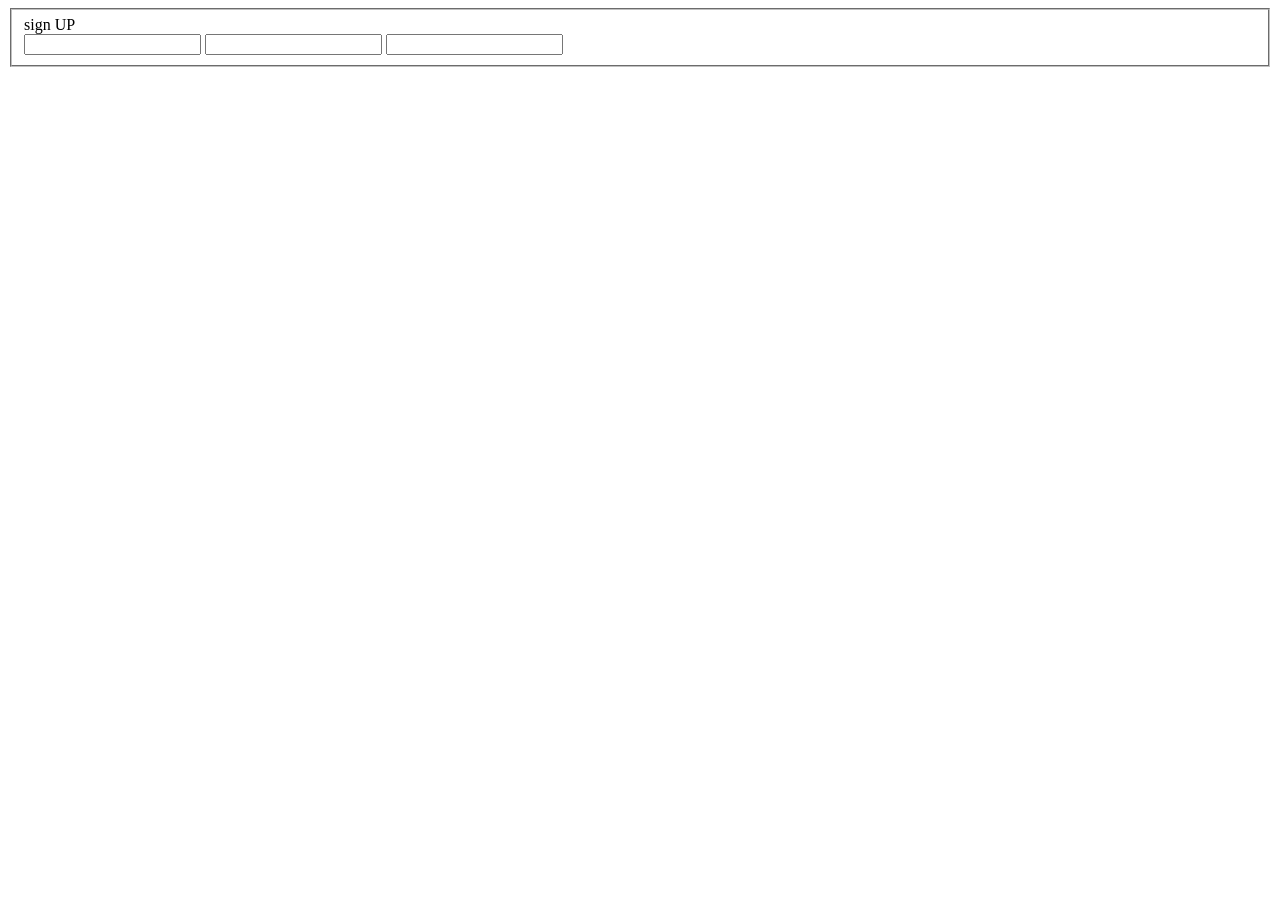
==== frontend/Account.html @ fa9b04fc "added acounts file , contact_us file" ====
<!DOCTYPE html>
<html lang="en">
<head>
    <meta charset="UTF-8">
    <meta name="viewport" content="width=device-width, initial-scale=1.0">
    <title>Document</title>
</head>
<body>
    <!-- ||signUP -->
    <div>
         <fieldset>
    
         sign UP
        <form action="">
  <input name="first_name" type="text">
  <label for="first_name"></label>
  <input name="first_name" type="text">
  <label for="first_name"></label>
  <input name="first_name" type="text">
  <label for="first_name"></label>
        </form>
     </fieldset>
    </div>
</body>
</html>
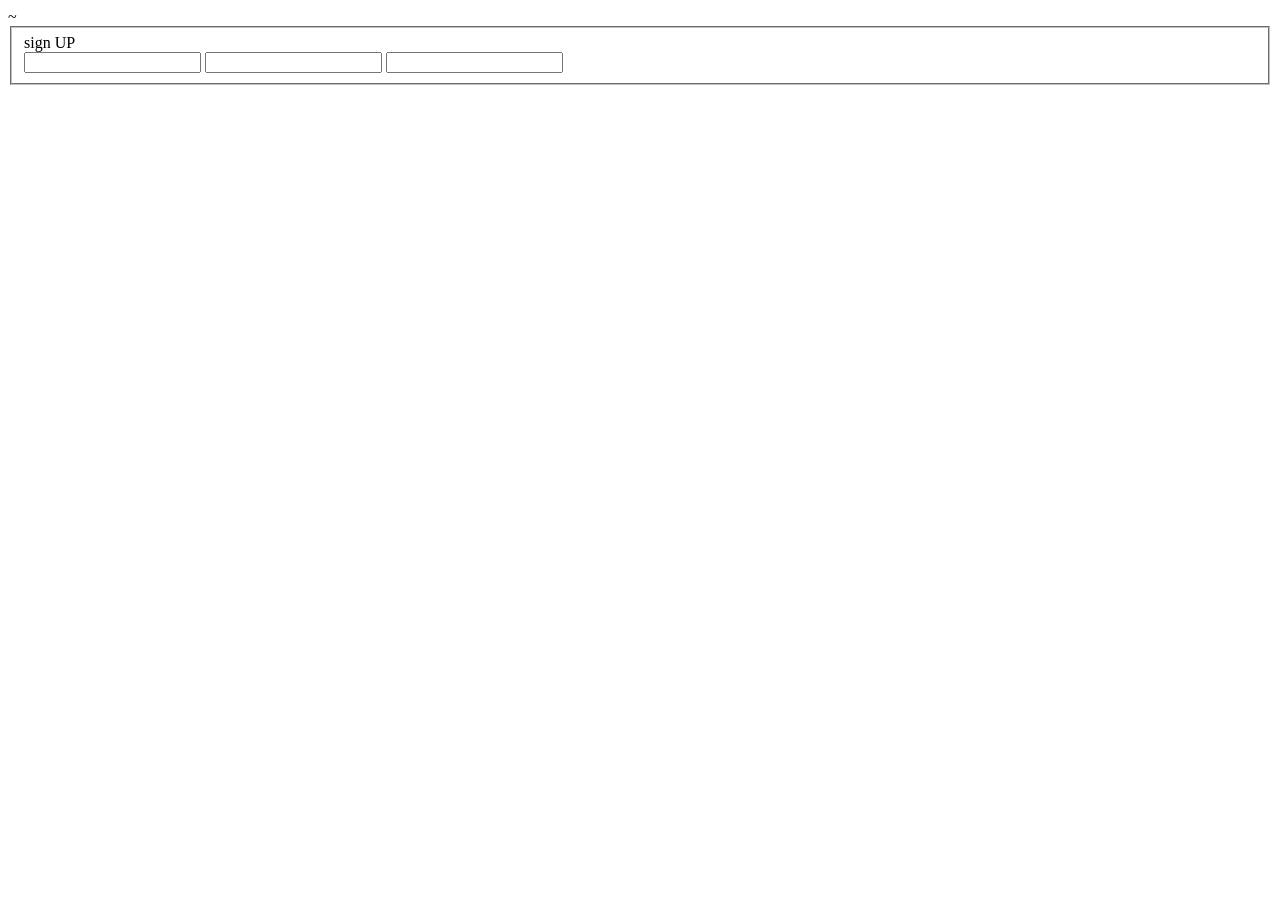
==== commit 5affa299: "added trust bar and featured products" ====
--- a/frontend/Account.html
+++ b/frontend/Account.html
@@ -2,7 +2,7 @@
 <html lang="en">
 <head>
     <meta charset="UTF-8">
-    <meta name="viewport" content="width=device-width, initial-scale=1.0">
+    <meta name="viewport" content="width=device-width, initial-scale=1.0">~
     <title>Document</title>
 </head>
 <body>
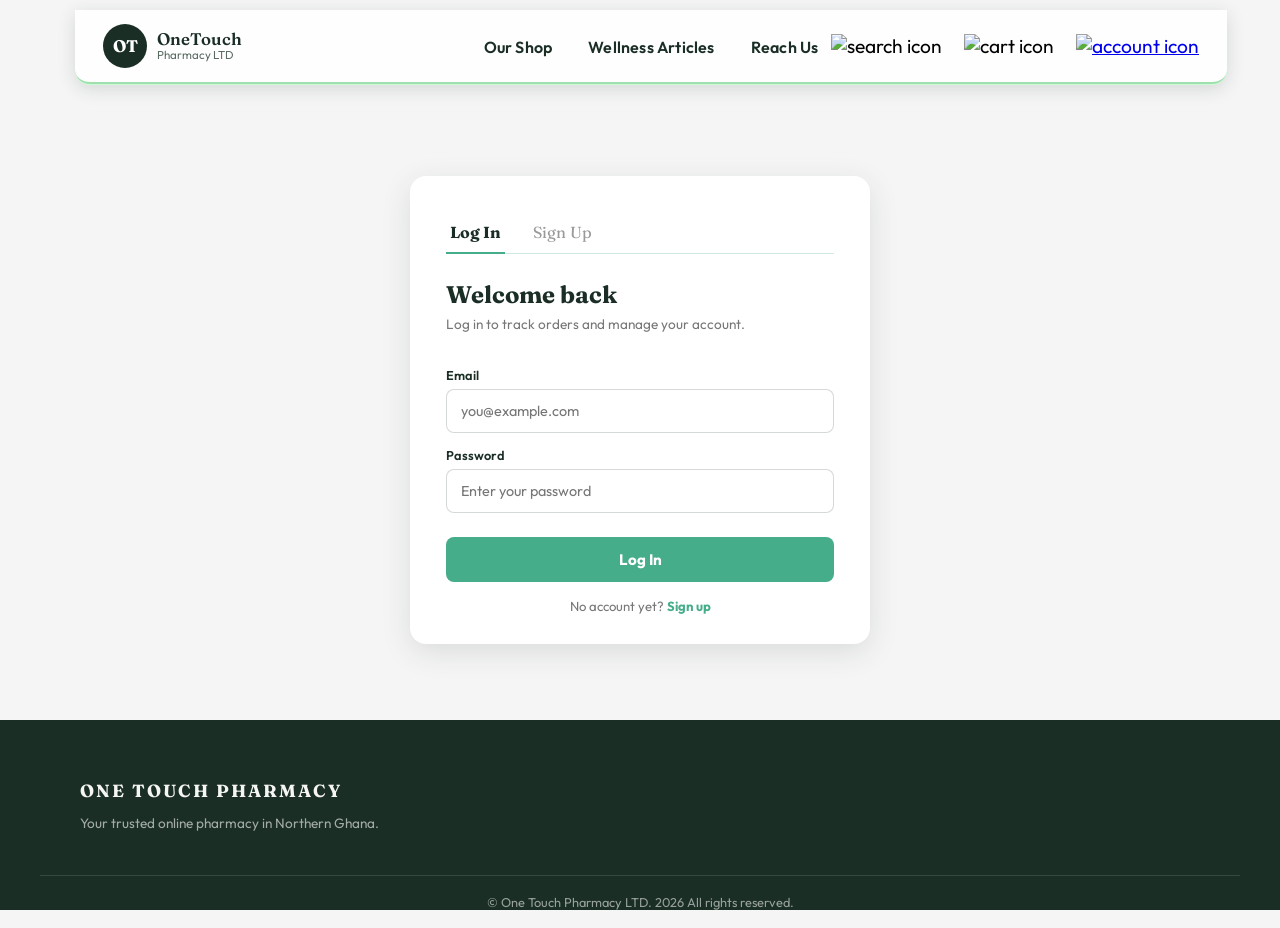
==== commit 0cd27afa: "added a whole lot like the jfor shop2" ====
--- a/frontend/Account.html
+++ b/frontend/Account.html
@@ -1,25 +1,98 @@
 <!DOCTYPE html>
 <html lang="en">
 <head>
-    <meta charset="UTF-8">
-    <meta name="viewport" content="width=device-width, initial-scale=1.0">~
-    <title>Document</title>
+<meta charset="UTF-8">
+<meta name="viewport" content="width=device-width, initial-scale=1.0">
+<link rel="stylesheet" href="./homePage.css">
+<link rel="stylesheet" href="./account.css">
+<title>OneTouch Pharmacy — My Account</title>
 </head>
-<body>
-    <!-- ||signUP -->
-    <div>
-         <fieldset>
-    
-         sign UP
-        <form action="">
-  <input name="first_name" type="text">
-  <label for="first_name"></label>
-  <input name="first_name" type="text">
-  <label for="first_name"></label>
-  <input name="first_name" type="text">
-  <label for="first_name"></label>
-        </form>
-     </fieldset>
+<body class="account-body">
+
+<header>
+  <nav class="nav-bar">
+    <ul class="nav-ul1">
+      <li><a id="home" href="./homePage.html" target="blank">
+        <span class="logo-mark">OT</span>
+        <span class="oneTouch">OneTouch<br><small>Pharmacy LTD</small></span>
+      </a></li>
+    </ul>
+    <ul class="nav-ul2">
+      <li><a href="shop.html">Our Shop</a></li>
+      <li><a href="./Wellness-Articles.html" target="_parent">Wellness Articles</a></li>
+      <li><a href="./Contact-Us.html">Reach Us</a></li>
+    </ul>
+    <ul class="nav-ul3">
+      <li><img src="./images/search-outline.svg" style="height: 25px;" alt="search icon"></li>
+      <li><img src="./images/cart-outline.svg" style="height: 25px;" alt="cart icon"></li>
+      <li><a href="./Account.html"><img src="./images/person-sharp.svg" style="height: 25px;" alt="account icon"></a></li>
+    </ul>
+  </nav>
+</header>
+
+<main class="account-main">
+  <div class="account-card">
+
+    <div class="auth-switch">
+      <button class="auth-btn active" data-mode="login">Log In</button>
+      <button class="auth-btn" data-mode="signup">Sign Up</button>
     </div>
+
+    <!-- LOGIN  -->
+    <form class="account-form" id="userLoginForm" data-mode="login">
+      <h2>Welcome back</h2>
+      <p class="form-subtext">Log in to track orders and manage your account.</p>
+
+      <label for="userLoginEmail">Email</label>
+      <input type="email" id="userLoginEmail" name="email" placeholder="you@example.com" required>
+
+      <label for="userLoginPassword">Password</label>
+      <input type="password" id="userLoginPassword" name="password" placeholder="Enter your password" required>
+
+      <button type="submit" class="submit-btn">Log In</button>
+      <p class="switch-hint">No account yet? <a href="#" class="switch-link" data-mode="signup">Sign up</a></p>
+    </form>
+
+    <!--- SIGN UP  -->
+    <form class="account-form hidden" id="userSignupForm" data-mode="signup">
+      <h2>Create your account</h2>
+      <p class="form-subtext">Sign up to start ordering genuine medicines.</p>
+
+      <label for="userSignupName">Full name</label>
+      <input type="text" id="userSignupName" name="fullName" placeholder="e.g. Amina Konlan" required>
+
+      <label for="userSignupEmail">Email</label>
+      <input type="email" id="userSignupEmail" name="email" placeholder="you@example.com" required>
+
+      <label for="userSignupPhone">Phone number</label>
+      <input type="tel" id="userSignupPhone" name="phone" placeholder="+233 5X XXX XXXX" required>
+
+      <label for="userSignupPassword">Password</label>
+      <input type="password" id="userSignupPassword" name="password" placeholder="Create a password" required>
+
+      <label for="userSignupConfirm">Confirm password</label>
+      <input type="password" id="userSignupConfirm" name="confirmPassword" placeholder="Re-enter password" required>
+
+      <button type="submit" class="submit-btn">Create Account</button>
+      <p class="switch-hint">Already have an account? <a href="#" class="switch-link" data-mode="login">Log in</a></p>
+    </form>
+   <!-- STAFF LOGIN PAGE -->
+    <!-- <p class="staff-link"><a href="./Admin-Login.html">Staff member? Log in here →</a></p>
+
+  </div> -->
+</main>
+
+<footer class="footer-darkgreen">
+  <div class="footer-container" style="grid-template-columns: 1fr;">
+    <div class="social-links">
+      <strong class="f-brand">ONE TOUCH PHARMACY</strong>
+      <p class="f-description">Your trusted online pharmacy in Northern Ghana.</p>
+    </div>
+  </div>
+  <div class="footer-divider"></div>
+  <div class="copyRights">&copy; One Touch Pharmacy LTD. <span class="date">2026</span> All rights reserved.</div>
+</footer>
+
+<script src="./account.js"></script>
 </body>
-</html>+</html>
--- a/frontend/homePage.css
+++ b/frontend/homePage.css
@@ -0,0 +1,905 @@
+   @import url('https://fonts.googleapis.com/css2?family=Outfit:wght@300;400;500;600;700&family=Fraunces:ital,opsz,wght@0,9..144,500;0,9..144,600;0,9..144,700;1,9..144,500&display=swap');
+
+*{
+    padding: 0;
+    margin: 0;
+    box-sizing: border-box;
+}
+
+body{
+    background-color: var(--color);
+    font-family:var(--font-family);
+    font-size: 1.2rem;
+       height: 100vh;
+       width: 100%;
+
+}
+:root {
+    --font-family: 'Outfit', sans-serif;
+    --hs-p-font-family: 'Fraunces', serif;
+    --list-style: none;
+    --font-size: 1.5rem;
+    --gap: 40px;
+    --nav-background-color: rgba(255, 255, 255, 0.85);
+    --btn-color: rgb(70, 173, 139);
+    --text-decoration: none;
+    --color:whitesmoke;
+    --footer-bg-color: #1a2e25;;
+
+
+}
+nav.nav-bar {
+    border-bottom-right-radius: 15px;
+    border-bottom-left-radius: 15px;
+    border-bottom: #4ef17249;
+    border-bottom-style: groove;
+    left: 0;
+   right: 0;
+    width:90%;
+    margin:10px 75px;
+}
+.nav-bar{
+  background-color: var(--nav-background-color);
+  backdrop-filter: blur(8px);
+  border: none;
+  box-shadow: 0 4px 18px rgba(26,46,37,0.15);
+    display: grid;
+    grid-template-columns: 1fr auto 1fr;
+    align-items: center;
+    position: fixed;
+    top: 0;
+    padding: 14px 28px;
+    z-index: 1000;
+}
+.nav-ul1{
+     flex: 0 0 auto;
+     list-style: none;
+     display: flex;
+     align-items: center;
+     gap: 8px;
+     justify-self: start;
+}
+.nav-ul1 li{ display: flex; align-items: center; }
+.nav-ul1 a{
+   display: flex;
+   align-items: center;
+   gap: 10px;
+   text-decoration: none;
+}
+.logo-mark{
+   width: 44px; height: 44px;
+   border-radius: 50%;
+   background: #1a2e25;
+   color: white;
+   display: flex;
+   align-items: center;
+   justify-content: center;
+   font-family: var(--hs-p-font-family);
+   font-weight: 700;
+   font-size: 1.05rem;
+   flex-shrink: 0;
+}
+.oneTouch{
+    font-family: var(--hs-p-font-family);
+    font-weight: 600;
+    font-size: 1.05rem;
+    color: #1a2e25;
+    display: block;
+    line-height: 1.15;
+}
+.nav-ul1 small{
+    display: block;
+    font-size: 0.72rem;
+    font-weight: 400;
+    color: #5a6b62;
+    line-height: 1.1;
+    font-family: var(--font-family);
+}
+.nav-ul2{
+    display: flex;
+    list-style: none;
+    gap: 36px;
+    flex-wrap: nowrap;
+    justify-self: center;
+}
+.nav-ul2 a{
+    text-decoration: none;
+    color: #1a2e25;
+    font-weight: 600;
+    font-size: 1rem;
+    letter-spacing: 0.2px;
+    transition: color 0.2s ease;
+}
+.nav-ul2 a:hover{
+    color: var(--btn-color);
+}
+.nav-ul3{
+     display: flex;
+   list-style: none;
+   align-items: center;
+   gap: 22px;
+   justify-self: end;
+}
+.nav-ul3 img{
+    cursor: pointer;
+}
+.nav2{
+    background-color: var(--btn-color);
+    padding: 40px 30px;
+    margin:120px 0 5px ;
+}
+.hero {
+    position: relative;
+    width: 100%;
+    height: 100vh;
+    overflow: hidden;
+    margin-top: 0;
+}
+.hero-slider-bg{
+    position: absolute;
+    inset: 0;
+    width: 100%;
+    height: 100%;
+}
+.hero-slider-bg .slide{
+    position: absolute;
+    inset: 0;
+    width: 100%;
+    height: 100%;
+    object-fit: cover;
+    object-position: center 20%;
+    opacity: 0;
+    transition: opacity 1.2s ease-in-out;
+}
+.hero-slider-bg .slide.active{
+    opacity: 1;
+}
+.hero-overlay{
+    position: absolute;
+    inset: 0;
+    background: linear-gradient(180deg, rgba(13,20,17,0.15) 0%, rgba(13,20,17,0.45) 100%);
+}
+.hero-floating-text{
+    position: relative;
+    z-index: 2;
+    height: 100%;
+    display: flex;
+    flex-direction: column;
+    justify-content: center;
+    align-items: center;
+    text-align: center;
+    padding: 0 24px;
+    max-width: 780px;
+    margin: 0 auto;
+    color: white;
+}
+.hero-floating-text .hero-desc{
+    color: rgba(255,255,255,0.92);
+    line-height: 1.7;
+    margin-top: 18px;
+    font-size: 1.05rem;
+    text-shadow: 0 2px 12px rgba(0,0,0,0.4);
+}
+.hero-floating-text h1{
+    font-family: var(--hs-p-font-family);
+    font-weight: 600;
+    font-size: clamp(2.4rem, 5.5vw, 4rem);
+    line-height: 1.15;
+    margin-top: 14px;
+    color: #ffffff;
+    text-shadow: 0 4px 20px rgba(0,0,0,0.5);
+}
+.hero-btn-row{
+    display: flex;
+    gap: 18px;
+    margin-top: 34px;
+    justify-content: center;
+    flex-wrap: wrap;
+}
+.slider-dots{
+    position: absolute;
+    bottom: 28px;
+    left: 50%;
+    transform: translateX(-50%);
+    display: flex;
+    gap: 10px;
+    z-index: 2;
+}
+.dot{
+    width: 10px;
+    height: 10px;
+    border-radius: 50%;
+    background: rgba(255,255,255,0.4);
+    cursor: pointer;
+    transition: background 0.2s ease;
+}
+.dot.active{
+    background: white;
+}
+.scroll-cue{
+    position: absolute;
+    bottom: 28px;
+    right: 36px;
+    color: rgba(255,255,255,0.75);
+    font-size: 0.8rem;
+    letter-spacing: 1px;
+    z-index: 2;
+    animation: bob 1.8s ease-in-out infinite;
+}
+@keyframes bob{
+    0%, 100%{ transform: translateY(0); }
+    50%{ transform: translateY(6px); }
+}
+.hero-section1-div1{
+     flex: 1;
+     line-height: 1.8;
+     margin-bottom: 41px;
+     color: var(--color);
+     padding: 40px 0;
+     font-size: 1.1rem;
+    
+}
+.hero-section1-div1 h1{
+    font-family: var(--hs-p-font-family);
+    font-size: 3rem;
+    line-height: 1.2;
+    margin: 18px 0 24px;
+}
+.hero-section1-div2{
+    margin-left: 13px;
+     margin-bottom: 41px;
+     
+}
+.light-blue{
+    
+      color: rgb(70,173,139);
+}
+.hero-tagline{
+    text-transform: uppercase;
+     letter-spacing: 2px;
+     font-size: 0.9rem;
+     font-weight: 700;
+     color: rgba(21, 240, 167, 0.911);
+     
+}
+.hero-desc{
+    font-size: 0.95rem;
+    color: rgba(245,245,245,0.8);
+}
+.news-ticker{
+    background: var(--btn-color);
+    color: white;
+    overflow: hidden;
+    white-space: nowrap;
+    padding: 0;
+    display: flex;
+    align-items: center;
+}
+.ticker-label{
+    background: #1a2e25;
+    padding: 10px 18px;
+    font-size: 0.75rem;
+    font-weight: 700;
+    letter-spacing: 1px;
+    text-transform: uppercase;
+    flex-shrink: 0;
+    z-index: 1;
+}
+
+.ticker-track{
+    display: inline-flex;
+    gap: 60px;
+    padding-left: 100%;
+    padding-top: 10px;
+    padding-bottom: 10px;
+    animation: scroll-left 25s linear infinite;
+    font-size: 0.85rem;
+}
+
+@keyframes scroll-left{
+    from{ transform: translateX(0); }
+    to{ transform: translateX(-100%); }
+}
+.homepage-button a{
+    text-decoration: none;
+    color: white;
+    font-weight: 600;
+}
+.homepage-button{
+    background-color: var(--btn-color);
+    padding: 15px 32px;
+    border-radius: 8px;
+    border: none;
+    font-size: 1rem;
+    font-family: var(--font-family);
+    font-weight: 600;
+    cursor: pointer;
+    box-shadow: 0 8px 24px rgba(70,173,139,0.45);
+    transition: transform 0.2s ease, box-shadow 0.2s ease;
+}
+.homepage-button:hover{
+    transform: translateY(-2px);
+    box-shadow: 0 12px 30px rgba(70,173,139,0.55);
+}
+
+.homepage-button2 a{
+    text-decoration: none;
+    color: white;
+    font-weight: 600;
+}
+.homepage-button2{
+    padding: 15px 32px;
+    border-radius: 8px;
+    border: 1.5px solid rgba(255,255,255,0.7);
+    background: rgba(255,255,255,0.1);
+    backdrop-filter: blur(6px);
+    font-size: 1rem;
+    font-family: var(--font-family);
+    font-weight: 600;
+    cursor: pointer;
+    transition: background 0.2s ease, transform 0.2s ease;
+}
+.homepage-button2:hover{
+    background: rgba(255,255,255,0.22);
+    transform: translateY(-2px);
+}
+/* .image-group{
+} */
+.why-image .img-placeholder{
+    width: 100%;
+    border-radius: 16px;
+    overflow: hidden;
+    box-shadow: 0 10px 30px rgba(26,46,37,0.18);
+}
+.why-image .img-placeholder img{
+    width: 100%;
+    height: 420px;
+    object-fit: cover;
+    display: block;
+    transition: transform 0.5s ease, filter 0.5s ease;
+}
+.why-image .img-placeholder:hover img{
+    transform: scale(1.06);
+    filter: saturate(1.15);
+}
+/* || grid-template-columns: 1fr 1fr;|| for many images */
+
+.image-group img:hover{
+    outline: 2px solid green;
+}
+.trust-bar{
+    background-color: #f3f9f6;
+    display: grid;
+    grid-template-columns: repeat(4, 1fr);
+    gap: 18px;
+    padding: 36px 40px;
+}
+.small-trust {
+    color: #6b7d75;
+    font-size: 0.78rem;
+}
+.strong-trust{
+    color: #1a2e25;
+    font-size: 0.95rem;
+}
+
+.trust-bar-items{
+    display: flex;
+    align-items: center;
+    gap: 14px;
+    background: white;
+    padding: 18px;
+    border-radius: 12px;
+    box-shadow: 0 3px 14px rgba(26,46,37,0.07);
+    transition: transform 0.2s ease, box-shadow 0.2s ease;
+}
+.trust-bar-items:hover{
+    transform: translateY(-4px);
+    box-shadow: 0 8px 22px rgba(26,46,37,0.12);
+}
+
+.trust-bar-items img {
+    background: var(--btn-color);
+    padding: 10px;
+    border: none;
+    border-radius: 50%;
+    width: 26px;
+    height: 26px;
+    flex-shrink: 0;
+}
+.trust-bar-items div{
+    display: flex;
+    flex-direction: column;
+    gap: 2px;
+}
+.trust-hr{
+    display: none;
+}
+.container-strips{
+    background-color: var(--color);
+    display: grid;
+    align-items: center;
+    justify-content: space-evenly;
+    grid-template-columns: repeat(6,1fr);
+    gap: 16px;
+    padding: 40px;
+}
+
+.category-item{
+    display: flex;
+    flex-direction: column;
+    align-items: center;
+    gap: 8px;
+    text-align: center;
+    background: white;
+    border-radius: 12px;
+    padding: 18px 10px;
+    transition: transform 0.2s ease;
+}
+
+.category-item:hover{
+    transform: translateY(-4px);
+}
+
+.category-item span{
+    font-size: 2rem;
+}
+
+.category-item p{
+    font-size: 0.85rem;
+    font-weight: 600;
+}
+/* .container-item{
+
+} */
+ /* ||product styles|| */
+ .main-section2{
+    padding: 0 40px;
+ }
+.section2-header{
+display: flex;
+align-items: center;
+justify-content: space-between;
+padding: 0 40px;
+margin-top: 30px;
+}
+.section2-header a{
+    text-decoration-color:var(--btn-color);
+    color: #00BCD4;
+    
+
+}
+.section2-header a:hover{
+    background-color: rgb(71, 90, 79);
+}
+.products{
+    display: grid;
+    grid-template-columns: repeat(4,1fr);
+    padding:0 40px;
+    gap: 20px;
+    
+    
+}
+.badge {
+  position: absolute;
+  top: 8px;
+  right: 8px;
+  background: #ff6b6b;
+  color: white;
+  font-size: 0.6rem;
+  padding: 2px 7px;
+  border-radius: 20px;
+  font-weight: 700;
+}
+.product-card {
+overflow: hidden;
+border-radius: 12px;
+position: relative;
+background: white;
+box-shadow: 0 2px 12px var(--btn-color);
+
+margin: 40px 0;
+
+}
+.product-card img{
+
+width: 100%;
+height: 340px;
+object-fit: cover;
+}
+.product-info {
+  padding: 12px;
+}
+
+.product-info h4 {
+  font-size: 0.85rem;
+  color: #1a2e25;
+  margin-bottom: 4px;
+}
+.price {
+  color: var(--btn-color);
+  font-weight: 700;
+  font-size: 0.95rem;
+}
+.price.deleted{
+    color: red;
+    opacity: .4;
+}
+.add-cart {
+  width: 100%;
+  background: var(--btn-color);
+  color: white;
+  border: none;
+  padding: 8px;
+  font-size: 0.8rem;
+  cursor: pointer;
+}
+.badge.new{
+    background: var(--btn-color);
+}
+.product-info.hover-card,.hover-card.add-cart{
+   
+    opacity: 0;
+ transition: opacity 0.3s ease;
+}
+.product-info.product-info.hover-card:hover,
+.hover-card.add-cart:hover{
+    opacity: 1;
+}
+
+
+
+.why-choose{
+    display: flex;
+    align-items: center;
+    gap: 50px;
+    padding: 80px 40px;
+    flex-wrap: wrap;
+    background: #fbf6ee;
+    position: relative;
+}
+
+.why-image, .why-content{
+    flex: 1;
+    min-width: 300px;
+}
+
+.section-tagline{
+    color: rgb(70,173,139);
+    font-size: 0.8rem;
+    letter-spacing: 3px;
+    text-transform: uppercase;
+    font-weight: 700;
+    margin-bottom: 12px;
+}
+
+.why-content h2{
+    font-family: var(--hs-p-font-family);
+    font-size: 2.2rem;
+    color: #1a2e25;
+}
+
+.why-content h2 span{
+    color: rgb(70,173,139);
+}
+
+.why-point{
+    display: flex;
+    gap: 16px;
+    margin-top: 24px;
+    padding: 14px;
+    border-radius: 10px;
+    transition: background 0.2s ease, transform 0.2s ease;
+}
+.why-point:hover{
+    background: white;
+    transform: translateX(6px);
+}
+
+.why-icon{
+    font-size: 1.5rem;
+}
+
+.testimonials{
+    background: #2b1d18;
+    padding: 80px 40px;
+}
+.testimonials .section-header{
+    text-align: center;
+    margin-bottom: 44px;
+}
+.testimonials .section-header h2{
+    font-family: var(--hs-p-font-family);
+    font-size: 2.2rem;
+    color: white;
+}
+.testimonials .section-header p{
+    color: rgba(255,255,255,0.6);
+    margin-top: 8px;
+    font-size: 0.95rem;
+}
+
+.testimonials-grid{
+    display: grid;
+    grid-template-columns: repeat(3, 1fr);
+    gap: 24px;
+}
+
+.testimonial-card{
+    background: white;
+    padding: 30px 26px 26px;
+    border-radius: 14px;
+    box-shadow: 0 10px 26px rgba(0,0,0,0.18);
+    border-top: 4px solid var(--btn-color);
+    position: relative;
+    transition: transform 0.25s ease;
+}
+.testimonial-card:hover{
+    transform: translateY(-6px);
+}
+.testimonial-card::before{
+    content: '"';
+    position: absolute;
+    top: -6px;
+    right: 20px;
+    font-family: var(--hs-p-font-family);
+    font-size: 4rem;
+    color: rgba(70,173,139,0.18);
+    line-height: 1;
+}
+
+.testimonial-stars{
+    color: #f5a623;
+    font-size: 0.9rem;
+    margin-bottom: 10px;
+    letter-spacing: 2px;
+}
+
+.testimonial-text{
+    font-style: italic;
+    line-height: 1.6;
+    margin-bottom: 18px;
+    font-size: 0.92rem;
+    color: #2c3a34;
+}
+
+.testimonial-author{
+    display: flex;
+    align-items: center;
+    gap: 12px;
+}
+
+.author-avatar{
+    width: 42px; height: 42px;
+    border-radius: 50%;
+    background: rgb(70,173,139);
+    color: white;
+    display: flex;
+    align-items: center;
+    justify-content: center;
+    font-weight: 700;
+    flex-shrink: 0;
+}
+
+.testimonial-author strong{
+    display: block;
+    font-size: 0.85rem;
+    color: #1a2e25;
+}
+
+.testimonial-author small{
+    color: #777;
+    font-size: 0.75rem;
+}
+
+.review-section{
+    background: #f3f9f6;
+    padding: 70px 40px;
+    display: flex;
+    justify-content: center;
+}
+.review-card{
+    background: white;
+    max-width: 520px;
+    width: 100%;
+    padding: 40px;
+    border-radius: 16px;
+    box-shadow: 0 10px 30px rgba(26,46,37,0.08);
+}
+.review-card h3{
+    font-family: var(--hs-p-font-family);
+    font-size: 1.6rem;
+    color: #1a2e25;
+    margin-bottom: 6px;
+}
+.review-form{
+    display: flex;
+    flex-direction: column;
+    margin-top: 18px;
+}
+.review-form label{
+    font-size: 0.82rem;
+    font-weight: 600;
+    color: #1a2e25;
+    margin: 14px 0 6px;
+}
+.review-form input,
+.review-form textarea{
+    padding: 12px 14px;
+    border: 1px solid rgba(26,46,37,0.18);
+    border-radius: 8px;
+    font-family: var(--font-family);
+    font-size: 0.9rem;
+}
+.review-form textarea{
+    resize: vertical;
+    min-height: 100px;
+}
+.review-form input:focus,
+.review-form textarea:focus{
+    outline: none;
+    border-color: var(--btn-color);
+}
+.star-rating{
+    display: flex;
+    gap: 6px;
+    font-size: 1.8rem;
+    cursor: pointer;
+}
+.star-rating .star{
+    color: #ddd;
+    transition: color 0.15s ease;
+}
+.star-rating .star.filled{
+    color: #f5a623;
+}
+.review-submit-btn{
+    margin-top: 22px;
+    background: var(--btn-color);
+    color: white;
+    border: none;
+    padding: 13px;
+    border-radius: 8px;
+    font-size: 0.95rem;
+    font-weight: 700;
+    font-family: var(--font-family);
+    cursor: pointer;
+    transition: opacity 0.2s ease;
+}
+.review-submit-btn:hover{
+    opacity: 0.9;
+}
+
+.footer-darkgreen{
+    background-color: var(--footer-bg-color);
+   margin-top: 0;
+}
+.footer-container{
+    padding: 60px 40px 40px;
+    color: var(--color);
+    text-align: left;
+    max-width: 1200px;
+    margin: 0 auto;
+    display: grid;
+    grid-template-columns: 1.3fr 2fr;
+    gap: 60px;
+    align-items: start;
+}
+.f-contents{
+    display: grid;
+    grid-template-columns: 1fr 1fr 1fr;
+    gap: 40px;
+}
+.f-contents h4{
+    margin-top: 0;
+    margin-bottom: 6px;
+    color: var(--btn-color);
+    font-size: 0.85rem;
+    letter-spacing: 1.5px;
+    text-transform: uppercase;
+    opacity: 1;
+}
+.f-brand:hover{
+    color: var(--btn-color);
+}
+.footer-divider{
+    border: none;
+    border-top: 1px solid rgba(255,255,255,0.12);
+    margin: 0 40px;
+}
+.copyRights{
+    color: rgba(255,255,255,0.55);
+    text-align: center;
+    margin: 18px 0;
+    font-weight: 400;
+    font-size: 0.8rem;
+}
+.quick-links a{
+    color: rgba(255,255,255,0.75);
+    align-items: center;
+    display: block;
+    text-decoration: none;
+    margin-top: 14px;
+    width: fit-content;
+    padding: 2px 0;
+}
+.quick-links a:first-of-type{
+    margin-top: 0;
+}
+.quick-links a:hover{
+    color: var(--btn-color);
+}
+.social2 img{
+    width: 18px;
+    height: 18px;
+    object-fit: contain;
+    filter: brightness(0) invert(1);
+    padding: 8px;
+    background: rgba(255,255,255,0.12);
+    border-radius: 50%;
+    box-sizing: content-box;
+    transition: background 0.2s ease;
+}
+.social2 img:hover{
+    background: var(--btn-color);
+}
+.social-links{
+    margin-top: 0;
+    max-width: 380px;
+    flex-direction: column;
+    display: flex;
+}
+.social2{
+    display: flex;
+    justify-content: flex-start;
+    align-items: center;
+    flex-direction: row;
+    margin-top: 16px;
+    gap: 10px;
+}
+.contacts-style{
+    display: flex;
+    align-items: center;
+    gap: 10px;
+    margin-top: 14px;
+}
+.contacts-style:first-of-type{
+    margin-top: 0;
+}
+.contacts-style img{
+    width: 18px;
+    height: 18px;
+    flex-shrink: 0;
+    filter: brightness(0) invert(1);
+    opacity: 0.85;
+}
+.contacts-style a{
+    color: rgba(255,255,255,0.75);
+    text-decoration: none;
+    font-size: 0.85rem;
+}
+.contacts-style a:hover{
+    color: var(--btn-color);
+}
+.f-brand{
+display: block;
+font-size: 1.1rem;
+letter-spacing: 2px;
+margin-bottom: 12px;
+font-family: var(--hs-p-font-family);
+}
+.f-description{
+    color: rgba(255,255,255,0.6);
+    font-size: 0.85rem;
+    line-height: 1.6;
+}
+
+@media (max-width: 800px){
+    .footer-container{
+        grid-template-columns: 1fr;
+        gap: 40px;
+    }
+    .f-contents{
+        grid-template-columns: 1fr 1fr;
+    }
+}
--- a/frontend/account.css
+++ b/frontend/account.css
@@ -0,0 +1,165 @@
+/* ===== ACCOUNT PAGE ===== */
+.account-body{
+  height: auto;
+  min-height: 100vh;
+  /* background-color: #1a2e25; */
+}
+.admin-body{
+  background: #1a2e25;
+}
+
+.account-main{
+  display: flex;
+  justify-content: center;
+  align-items: center;
+  padding: 160px 20px 60px;
+  min-height: 80vh;
+
+}
+.admin-body .account-main{
+  padding: 60px 20px;
+  min-height: 100vh;
+}
+
+.account-card{
+  background: white;
+  width: 100%;
+  max-width: 460px;
+  border-radius: 16px;
+  box-shadow: 0 8px 30px rgba(26,46,37,0.12);
+  padding: 36px 36px 30px;
+}
+.admin-card{
+  box-shadow: 0 20px 50px rgba(0,0,0,0.4);
+}
+
+.admin-badge{
+  display: inline-flex;
+  align-items: center;
+  gap: 6px;
+  background: #1a2e25;
+  color: white;
+  font-size: 0.75rem;
+  font-weight: 700;
+  letter-spacing: 1px;
+  padding: 6px 12px;
+  border-radius: 20px;
+  margin-bottom: 20px;
+}
+
+/* auth mode toggle: Log In / Sign Up */
+.auth-switch{
+  display: flex;
+  gap: 24px;
+  border-bottom: 1px solid rgba(70,173,139,0.25);
+  margin-bottom: 26px;
+}
+.auth-btn{
+  border: none;
+  background: transparent;
+  padding: 10px 4px;
+  font-family: var(--hs-p-font-family);
+  font-size: 1rem;
+  cursor: pointer;
+  color: #999;
+  border-bottom: 2px solid transparent;
+  margin-bottom: -1px;
+}
+.auth-btn.active{
+  color: #1a2e25;
+  border-bottom: 2px solid var(--btn-color);
+  font-weight: 700;
+}
+
+/* forms */
+.account-form{
+  display: flex;
+  flex-direction: column;
+}
+.account-form.hidden{
+  display: none;
+}
+.account-form h2{
+  font-family: var(--hs-p-font-family);
+  font-size: 1.5rem;
+  color: #1a2e25;
+  margin-bottom: 6px;
+}
+.form-subtext{
+  font-size: 0.85rem;
+  color: #777;
+  margin-bottom: 20px;
+}
+.account-form label{
+  font-size: 0.8rem;
+  font-weight: 600;
+  color: #1a2e25;
+  margin-bottom: 6px;
+  margin-top: 14px;
+}
+.account-form input{
+  padding: 12px 14px;
+  border: 1px solid rgba(26,46,37,0.18);
+  border-radius: 8px;
+  font-family: var(--font-family);
+  font-size: 0.9rem;
+}
+.account-form input:focus{
+  outline: none;
+  border-color: var(--btn-color);
+}
+
+.submit-btn{
+  margin-top: 24px;
+  background: var(--btn-color);
+  color: white;
+  border: none;
+  padding: 13px;
+  border-radius: 8px;
+  font-size: 0.95rem;
+  font-weight: 700;
+  font-family: var(--font-family);
+  cursor: pointer;
+  transition: opacity 0.2s ease;
+}
+.submit-btn:hover{
+  opacity: 0.9;
+}
+.admin-btn{
+  background: #1a2e25;
+}
+
+.switch-hint{
+  text-align: center;
+  font-size: 0.82rem;
+  color: #777;
+  margin-top: 16px;
+}
+.switch-link{
+  color: var(--btn-color);
+  font-weight: 700;
+  text-decoration: none;
+  cursor: pointer;
+}
+
+.staff-link{
+  text-align: center;
+  margin-top: 18px;
+  font-size: 0.78rem;
+}
+.staff-link a{
+  color: #999;
+  text-decoration: none;
+}
+.staff-link a:hover{
+  color: var(--btn-color);
+}
+.admin-body .staff-link a{
+  color: rgba(255,255,255,0.6);
+}
+
+@media (max-width: 520px){
+  .account-card{
+    padding: 26px 22px 24px;
+  }
+}
